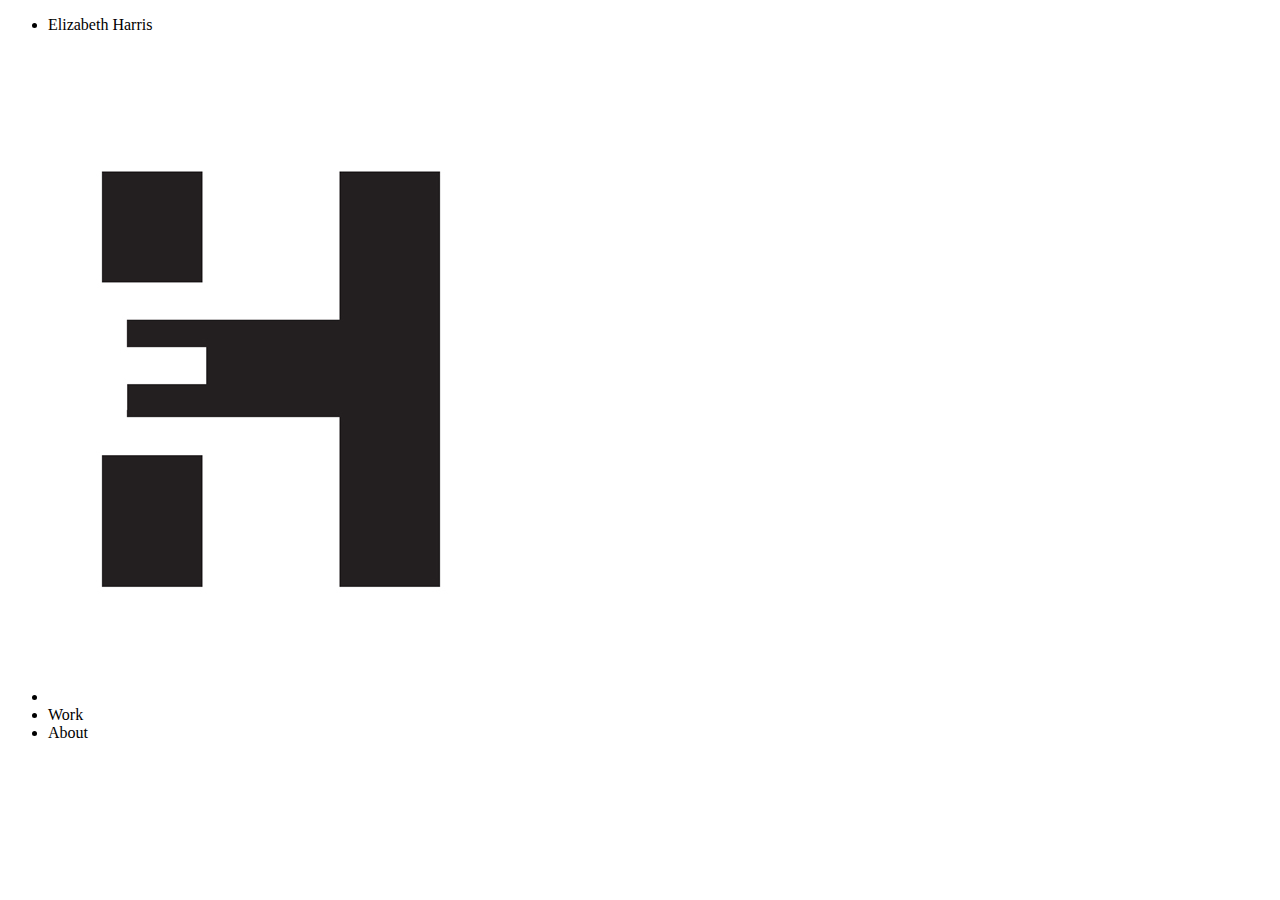
==== Final/index.html @ 5dc2ec3d "adsf" ====
<!DOCTYPE html>
<html>
  <head>
  	<title>Home Page</title>

  </head>

  <body>

<ul class="nav">
	<li> Elizabeth Harris
		</li>
	
	<li> <img src="images/logo.jpg"alt="logo" />
		</li>

	<li>Work <a href="https://elharris.github.io/final/index.html"></a>
		</li>

	<li>About <a href="https://elharris.github.io/final/index.html"></a>
		</li>
</ul>


 
  </body>
</html>
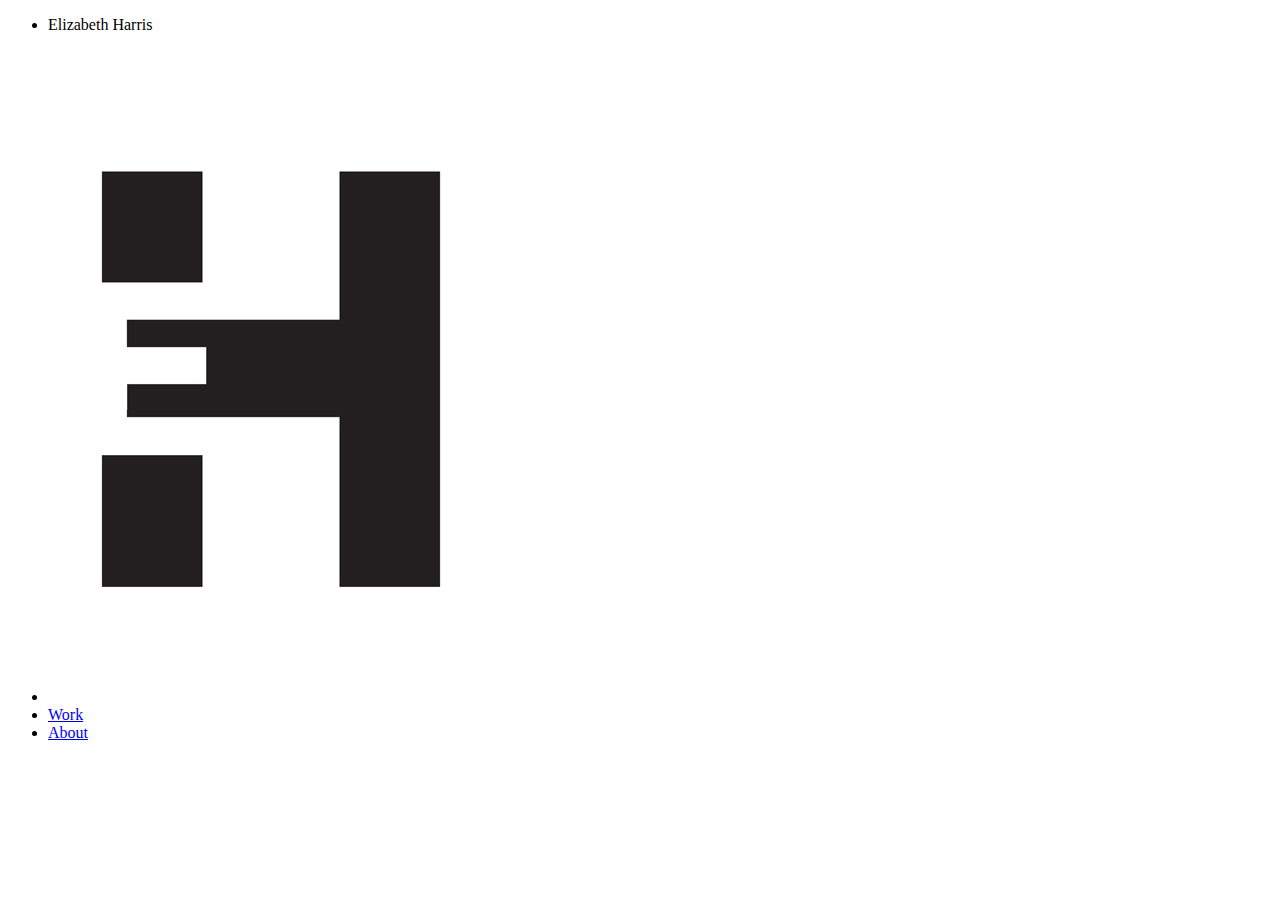
==== commit 49b4964a: "asdf" ====
--- a/Final/index.html
+++ b/Final/index.html
@@ -14,10 +14,10 @@
 	<li> <img src="images/logo.jpg"alt="logo" />
 		</li>
 
-	<li>Work <a href="https://elharris.github.io/final/index.html"></a>
+	<li><a href="https://www.google.com/">Work</a>
 		</li>
 
-	<li>About <a href="https://elharris.github.io/final/index.html"></a>
+	<li><a href="https://www.google.com/">About</a>
 		</li>
 </ul>
 
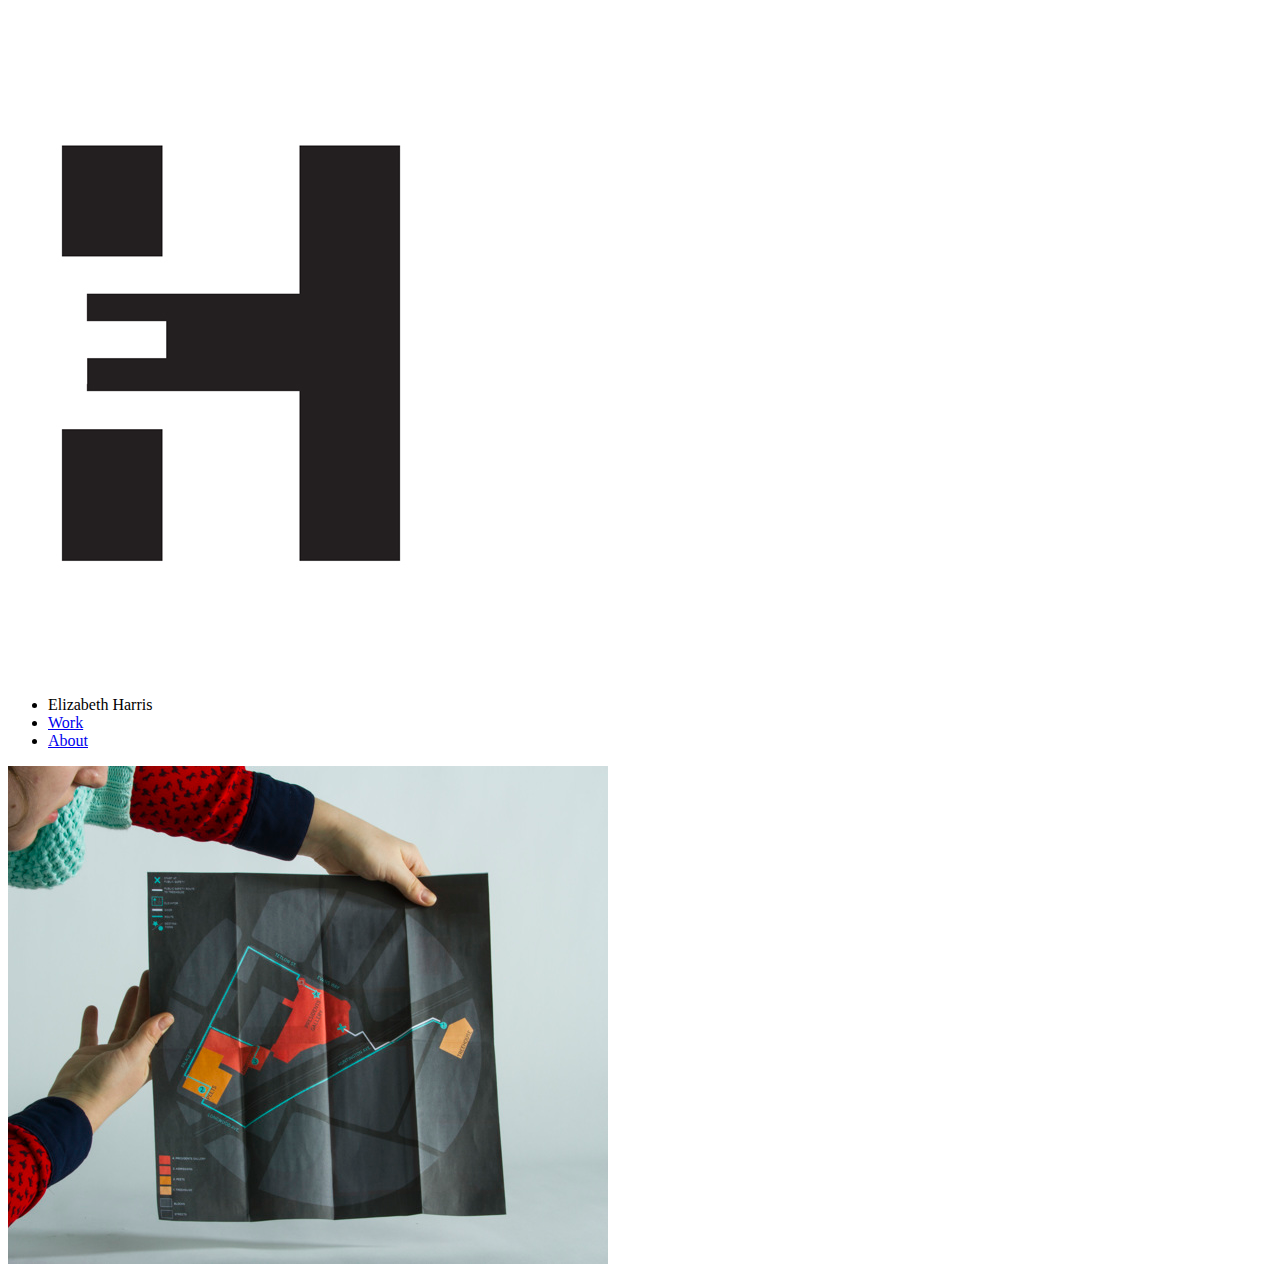
==== commit baef3156: "asdf" ====
--- a/Final/index.html
+++ b/Final/index.html
@@ -7,19 +7,28 @@
 
   <body>
 
-<ul class="nav">
-	<li> Elizabeth Harris
-		</li>
+
+<div id="nav"> <!--navigation bar start-->
 	
-	<li> <img src="images/logo.jpg"alt="logo" />
-		</li>
+	<img src="images/logo.jpg"alt="logo" />
+	 <!--will have link to click for home page-->
 
-	<li><a href="https://www.google.com/">Work</a>
-		</li>
+  	<ul>
+	 	<li> Elizabeth Harris
+			</li> <!--will go next to logo-->
 
-	<li><a href="https://www.google.com/">About</a>
-		</li>
-</ul>
+		<li><a href="https://www.google.com/">Work</a>
+			</li> <!--link to portfolio work-->
+
+		<li><a href="https://www.google.com/">About</a>
+			</li> <!--link to about page-->
+	</ul>	
+</div><!--nav end-->
+
+<div id="feature">
+	
+	<p><a href="https://www.google.com/">
+	<img src="images/map1.jpg"alt="map"><a/>
 
 
  
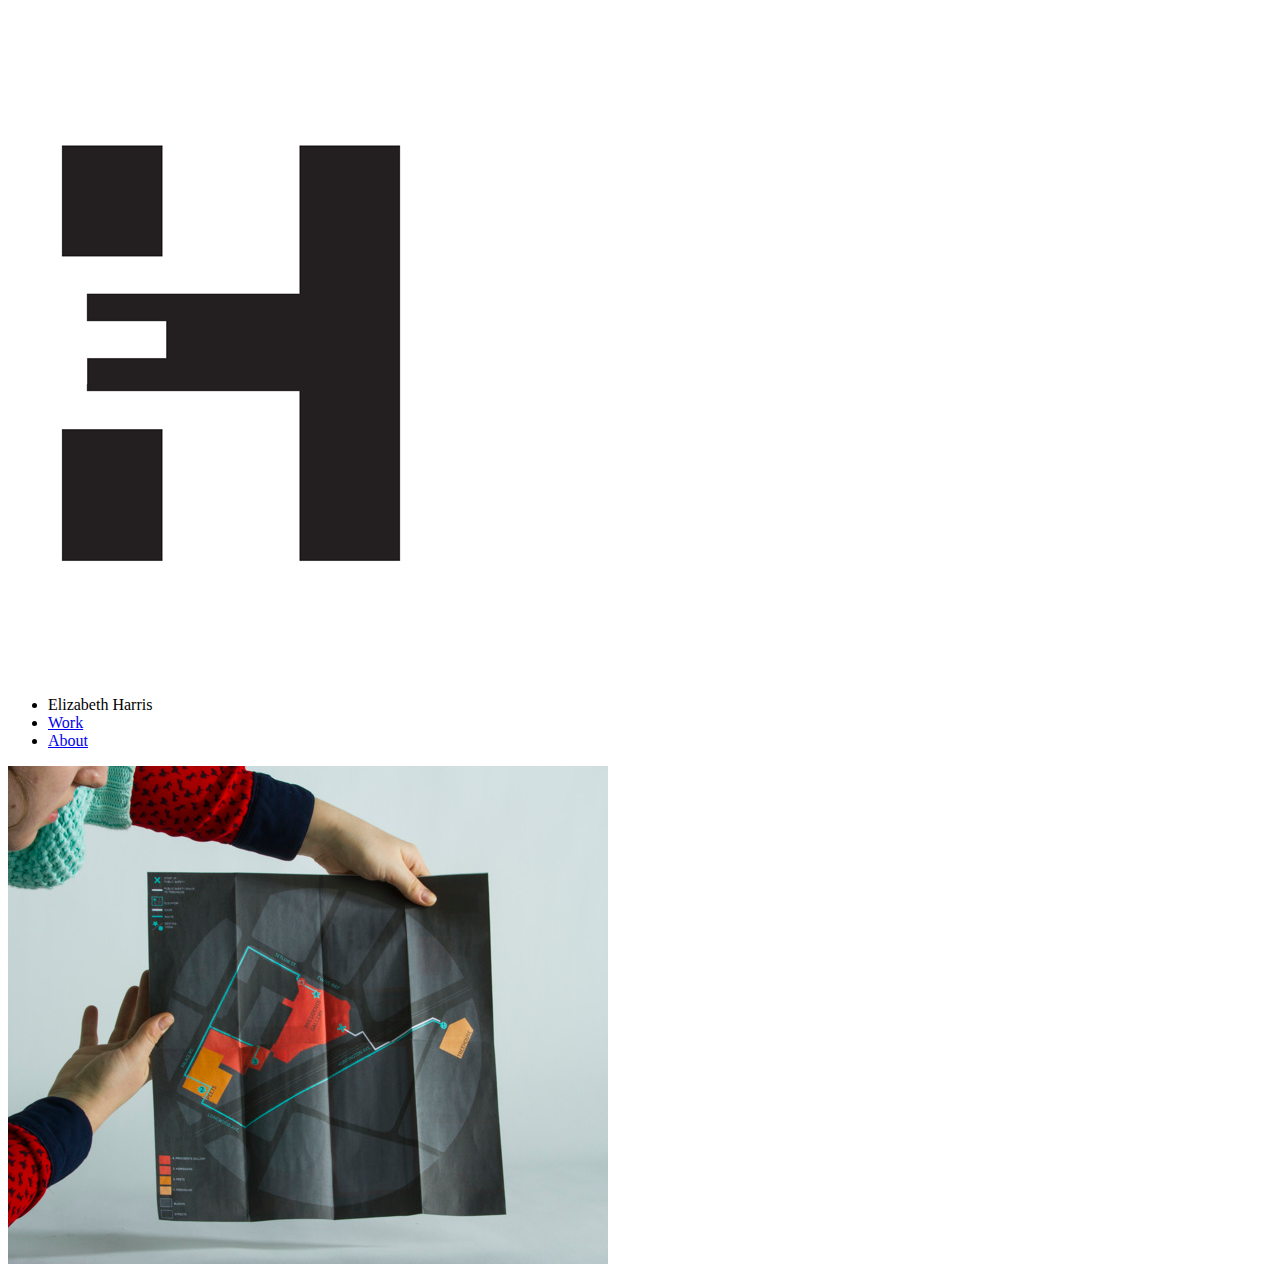
==== commit e775ae8b: "asdf" ====
--- a/Final/index.html
+++ b/Final/index.html
@@ -27,8 +27,10 @@
 
 <div id="feature">
 	
-	<p><a href="https://www.google.com/">
+	<a href="https://www.google.com/">
 	<img src="images/map1.jpg"alt="map"><a/>
+
+</div>	
 
 
  
